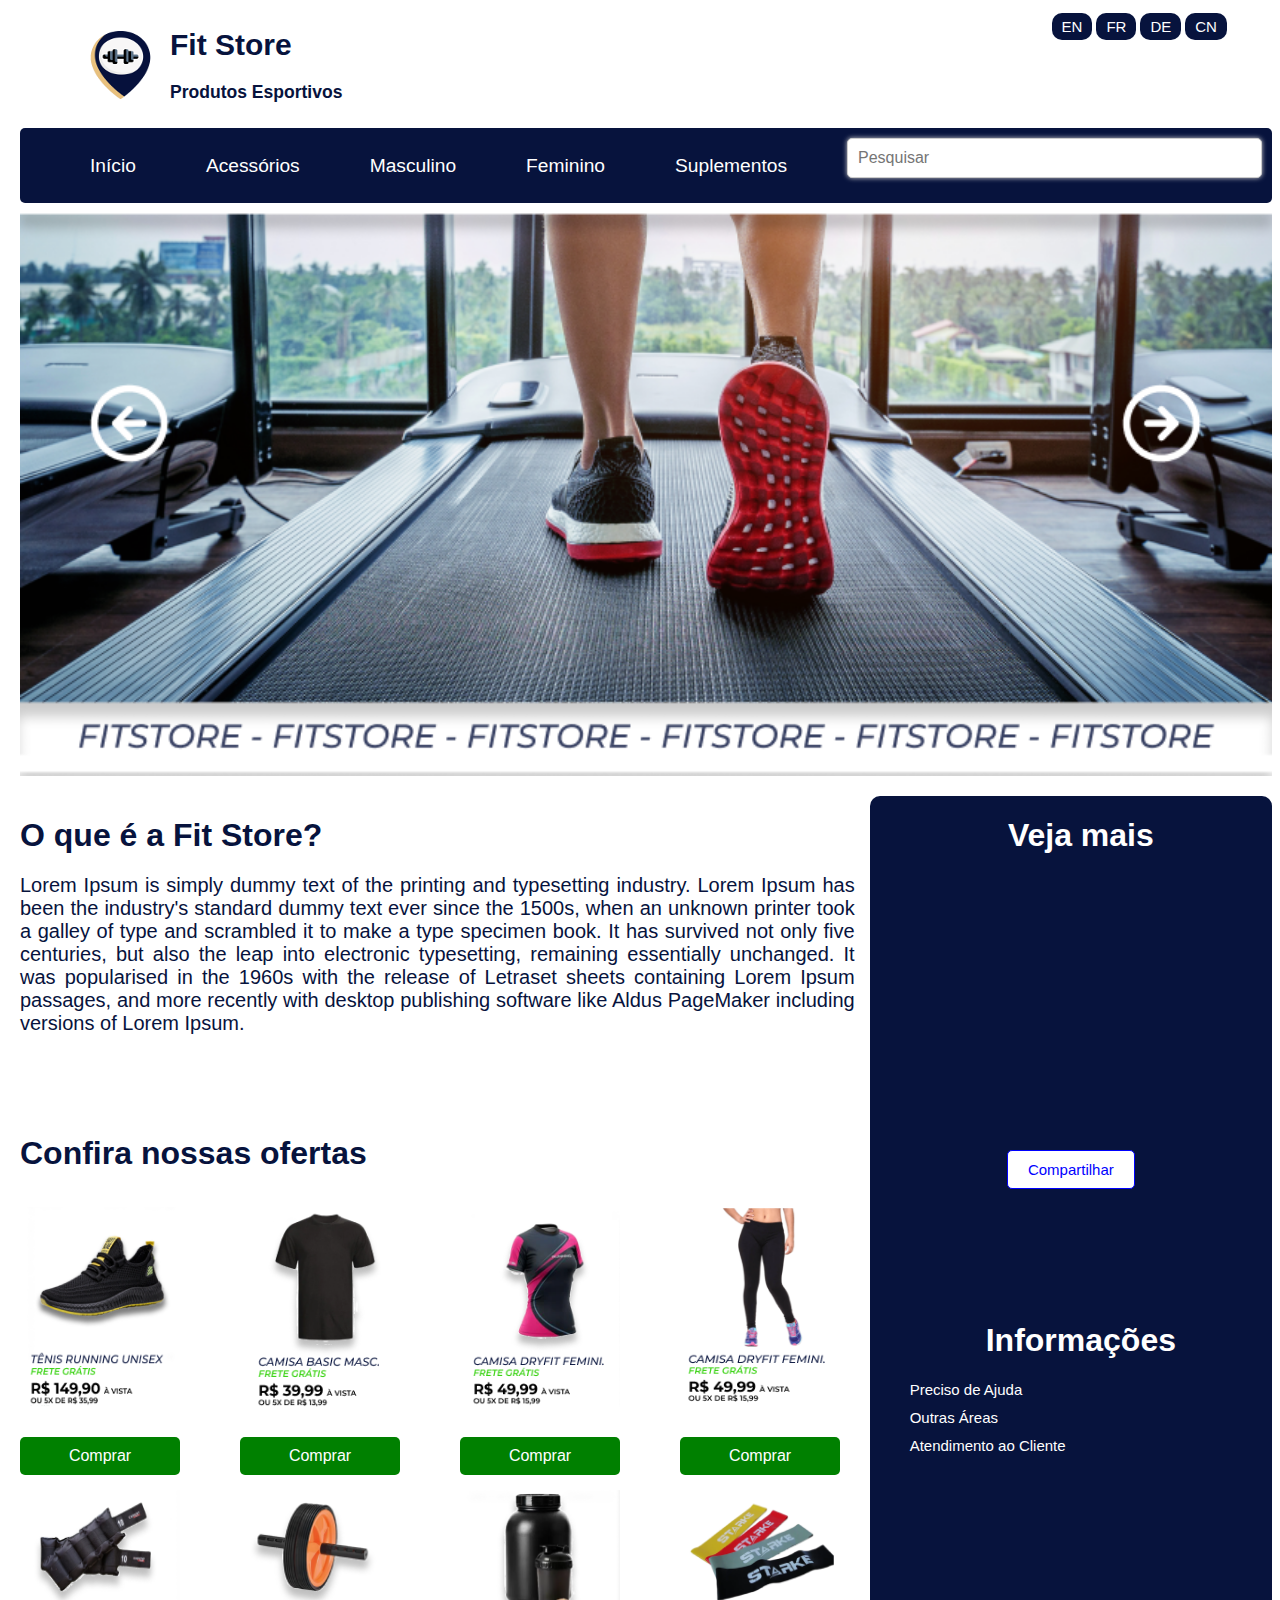
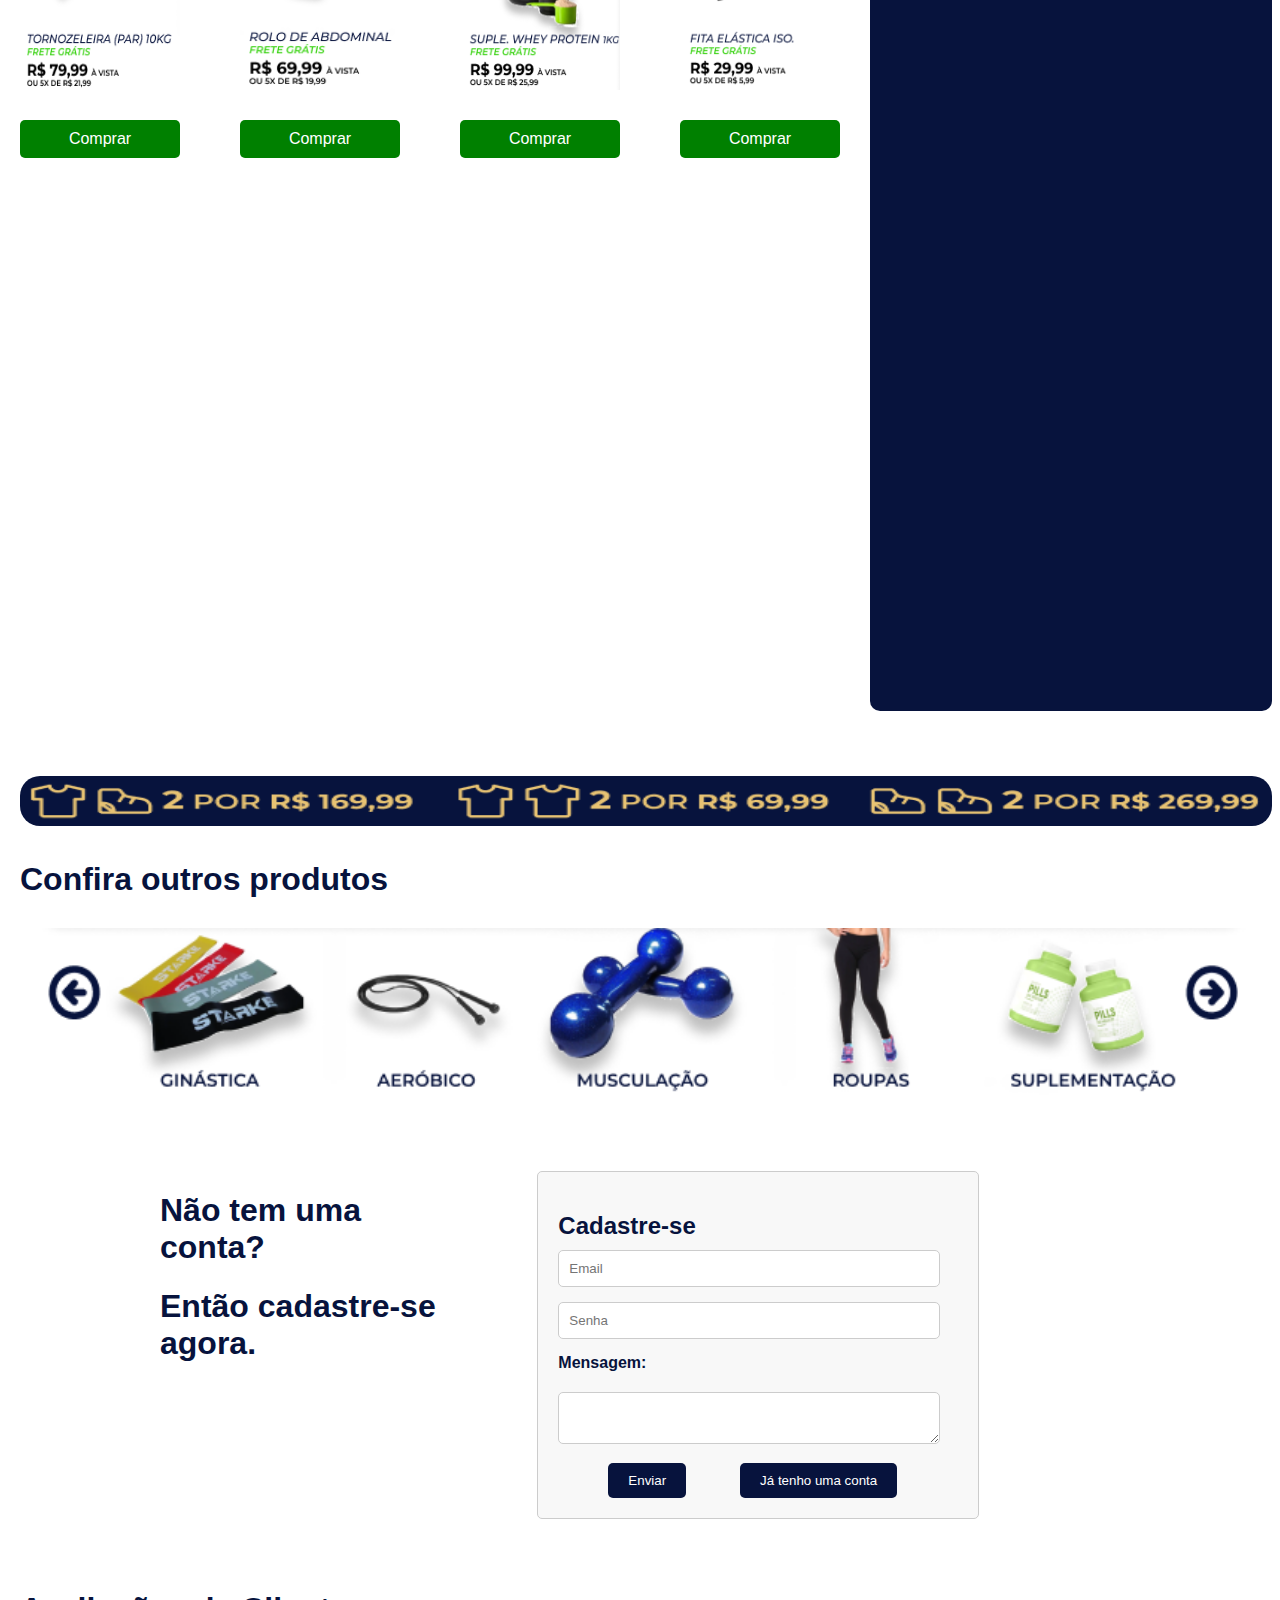
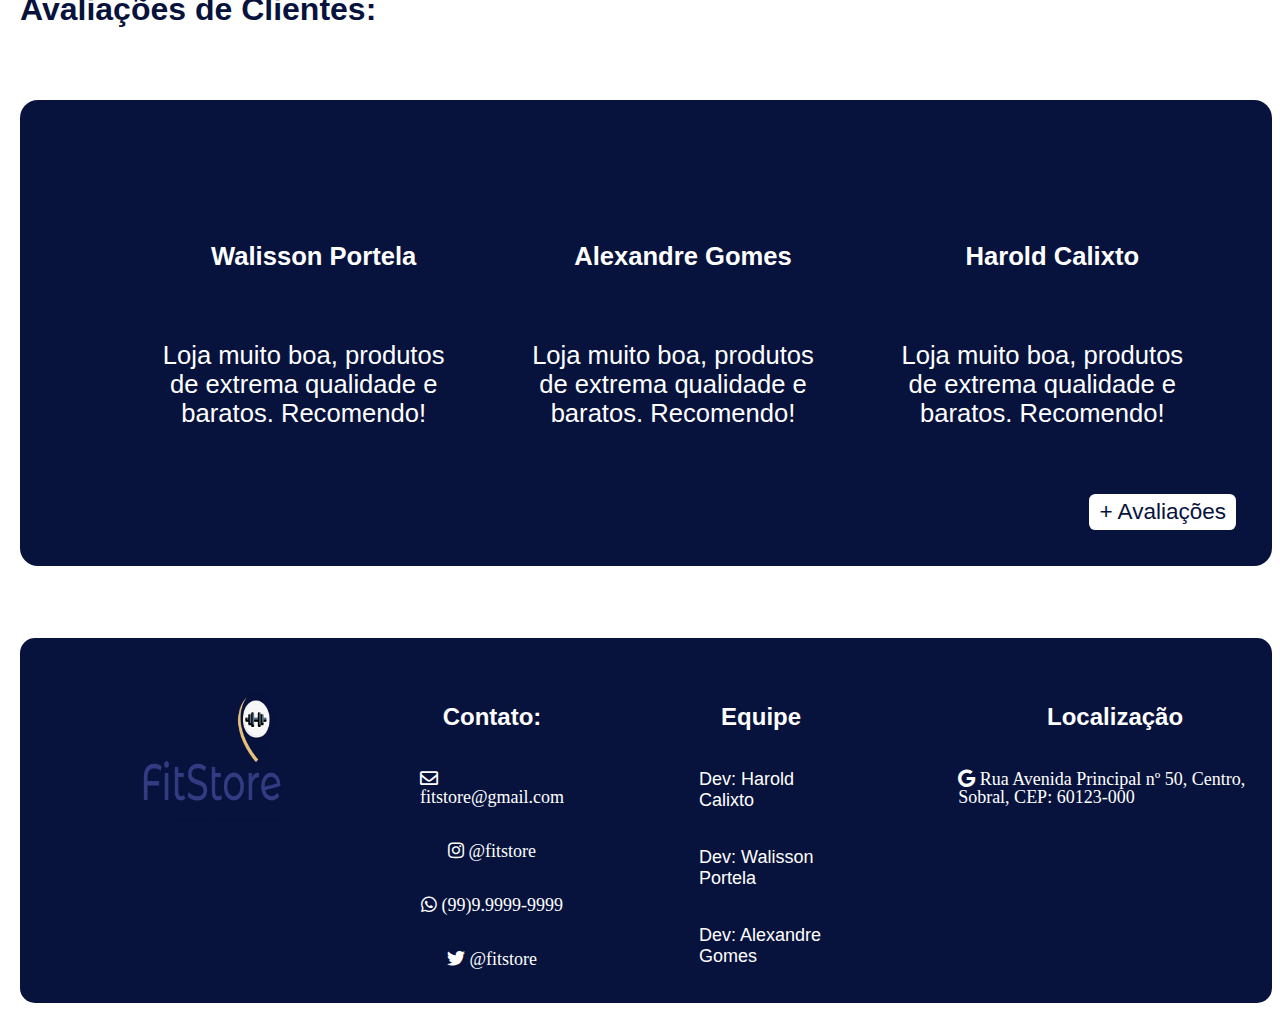
==== index.html @ 49b350e2 "Add files via upload" ====
<!--
    Trabalho Prático 1 - HTML/CSS - 09/05/2023;
    Disciplina: Tecnologias Web;
    Professor: Fischer Ferreira;
    Semestre: 2023.1;

    Equipe:
    Aluno: Harold Calixto de Albuquerque - Matrícula: 499735;
    Aluno: Alexandre Gomes Camelo - Matrícula: 504315;
    Aluno: Joaquim Walisson Portela de Sousa - Matrícula: 472152;

    Projeto: Fit Store - E-commerce de produtos esportivos;
-->

<!DOCTYPE html>
<html lang="pt-br">
    <head>
        <meta charset="UTF-8">
        <meta http-equiv="X-UA-Compatible" content="IE=edge">
        <meta name="viewport" content="width=device-width, initial-scale=1.0">
        <link rel="stylesheet" href="style.css"/>
        <link rel="stylesheet" href="https://cdnjs.cloudflare.com/ajax/libs/font-awesome/5.15.3/css/all.min.css" />
        <title>Fit Store</title>
    </head>

    <body>
        <header>

            <div class="inicio">
                <div class="logo">
                    <img src="images/logo2.png" alt="fitstorelogo"> 
                </div>
                      
                <div class="titulo">
                    <h1>Fit Store</h1>
                    <h3>Produtos Esportivos</h3>
                </div>
                
                <div class="linguagem">
                    <button>EN</button>
                    <button>FR</button>
                    <button>DE</button>
                    <button>CN</button>
                </div>

            </div>

            <div class="rotas">
                <div class="botao"> <a class="paginas">Início</a> </div>
                <div class="botao"> <a class="paginas">Acessórios </a> </div>
                <div class="botao"> <a class="paginas">Masculino</a> </div>
                <div class="botao"> <a class="paginas">Feminino</a> </div>
                <div class="botao"> <a class="paginas">Suplementos</a> </div>
                <input type="text" class="box-pesquisar" placeholder="Pesquisar">
            
            </div>

        </header>

        <div class="grid_banner">
            <img class="banner" src="images/banner.png" alt="banner">
        </div>
        
        <div class="area_principal">
            <div class="descricao_produtos">

                <h1 class="text_darkblue">O que é a Fit Store?</h1>

                <div class="descricao">
                    <p>Lorem Ipsum is simply dummy text of the printing
                         and typesetting industry. Lorem Ipsum has been
                          the industry's standard dummy text ever since 
                          the 1500s, when an unknown printer took a galley
                           of type and scrambled it to make a type specimen 
                           book. It has survived not only five centuries, but 
                           also the leap into electronic typesetting, remaining 
                           essentially unchanged. It was popularised in the 
                           1960s with the release of Letraset sheets containing 
                           Lorem Ipsum passages, and more recently with desktop 
                           publishing software like Aldus PageMaker including versions 
                           of Lorem Ipsum.
                    </p>
                </div>

                <h1 class="text_darkblue">Confira nossas ofertas </h1>

                <div class="produtos">
                    <img class="image_produtos" src="images/tenis.png" alt="tenis">
                    <img class="image_produtos" src="images/camisa_m.png" alt="camisa_m">
                    <img class="image_produtos" src="images/camisa_f.png" alt="camisa_f">
                    <img class="image_produtos" src="images/calca_d.png" alt="calca_d">

                    <button class="comprar">Comprar</button>
                    <button class="comprar">Comprar</button>
                    <button class="comprar">Comprar</button>
                    <button class="comprar">Comprar</button>

                    <img class="image_produtos" src="images/tornozeleira.png" alt="tornozeleira">
                    <img class="image_produtos" src="images/rolo_abdominal.png" alt="rolo_abdominal">
                    <img class="image_produtos" src="images/suplemento.png" alt="suplemento">
                    <img class="image_produtos" src="images/fita.png" alt="fita">

                    <button class="comprar">Comprar</button>
                    <button class="comprar">Comprar</button>
                    <button class="comprar">Comprar</button>
                    <button class="comprar">Comprar</button>
                </div>
    
            </div>
            <div class="navegacao">
                <div class="video">
                    <h1 class="text_white"> Veja mais</h1>
                    <iframe width="400" height="250" src="https://www.youtube.com/embed/HQfF5XRVXjU" title="YouTube video player" frameborder="0" allow="accelerometer; autoplay; clipboard-write; encrypted-media; gyroscope; picture-in-picture; web-share" allowfullscreen></iframe>
                    <button class="compartilhar">Compartilhar</button>
                </div>

                <div>
                    <h1 class="text_white">Informações</h1>
                    <ul class="lista">
                        <li><a href="#">Preciso de Ajuda</a></li>
                        <li><a href="#">Outras Áreas</a></li>
                        <li><a href="#">Atendimento ao Cliente</a></li>
                    </ul>
                </div>
            </div>
        </div>

        <img class="image_promocao" src="images/promocao.png" alt="promocao">
        <h1 class="text_darkblue">Confira outros produtos</h1>
        <img class="produtos_carrossel" src="images/produtos_carrossel.png" alt="produtos_carrossel">

        <div class="formulario_grid">
            <div class="formulario_texto">
                <h1 class="text_darkblue">Não tem uma conta?</h1>
                <h1 class="text_darkblue"> Então cadastre-se agora.</a></h1>
            </div>

            <div class="formulario_entrada">

                <form>
                    <h2 class=" h2-form text_darkblue">Cadastre-se</h2>
                    <input type="text" id="name" name="name" required placeholder="Email">
                    <input type="email" id="email" name="email" required placeholder="Senha">
                    <label class="text_darkblue" for="message">Mensagem:</label>
                    <textarea id="message" name="message" required></textarea>
                    <input type="submit" value="Enviar">
                    <input type="submit" value="Já tenho uma conta">
                  </form>
                  
                
            </div>

        </div>

        <div class="avaliacoes">
            <h1 class="text_darkblue">Avaliações de Clientes:</h1>
            <div class="conteiner1">
                <div class="conteiner2">
                    <div class="avaliacao">
                        <div class="usuario">
                            <div class="opiniao">
                                <h4 class="text_white">Walisson Portela</h4>
                                <p class="texto">Loja muito boa, produtos de extrema qualidade e baratos. Recomendo!</p>
                            </div>
                        </div>
                    </div>

                    <div class="avaliacao">
                        <div class="usuario">
                            <div class="opiniao">
                                <h4 class="text_white">Alexandre Gomes</h4>
                                <p class="texto">Loja muito boa, produtos de extrema qualidade e baratos. Recomendo!</p>
                            </div>
                        </div>
                    </div>

                    <div class="avaliacao">
                        <div class="usuario">
                            <div class="opiniao">
                                <h4 class="text_white">Harold Calixto</h4>
                                <p class="texto">Loja muito boa, produtos de extrema qualidade e baratos. Recomendo!</p>
                            </div>
                        </div>
                    </div>
                </div>
                <button class="mais-avaliacao"> + Avaliações</button>
            </div>
        </div>
       
    </body>

    <footer>

        <div class="footer_grid">

            <div class="footer-informacoes">

                <img class="logo_footer" src="images/logo.png" alt="logo">

            </div>

            <div class="footer-informacoes">
                <h2>Contato:</h2>
                <p class="p-info far fa-envelope email"> fitstore@gmail.com</p>
                <p class="p-info fab fa-instagram instagram"> @fitstore</p>
                <p class="p-info fab fa-whatsapp whatssapp"> (99)9.9999-9999</p>
                <p class="p-info fab fa-twitter twitter"> @fitstore</p>
            </div>

            <div class="footer-informacoes">
                <h2>Equipe</h2>
                <p class="p-nomes"> Dev: Harold Calixto</p>
                <p class="p-nomes"> Dev: Walisson Portela</p>
                <p class="p-nomes"> Dev: Alexandre Gomes</p>
            </div>

            <div class="footer-informacoes">
                <h2>Localização</h2>
                <p class="p-info fab fa-google google-maps"> Rua Avenida Principal nº 50, Centro, Sobral, CEP: 60123-000</p>
            </div>
        </div>
        
    </footer>
</html>
---- style.css ----
/*
    Trabalho Prático 1 - HTML/CSS - 09/05/2023;
    Disciplina: Tecnologias Web;
    Professor: Fischer Ferreira;
    Semestre: 2023.1;

    Equipe:
    Aluno: Harold Calixto de Albuquerque - Matrícula: 499735;
    Aluno: Alexandre Gomes Camelo - Matrícula: 504315;
    Aluno: Joaquim Walisson Portela de Sousa - Matrícula: 472152;

    Projeto: Fit Store - E-commerce de produtos esportivos;
*/

/* Estilos gerais*/
body{
    background-color: white;
    margin-left: 20px;
    justify-content: center;
}

h1, h2, h3, p {
    font-family: 'Roboto', sans-serif;
}

p {
    font-size: 20px;
}

.text_darkblue {
    color: #07133D;
    font-family: sans-serif;
    margin-bottom: 20px;
}

.text_white {
    text-align: center;
    margin-left: 20px;
    color: #fff;
    bottom: 0;
}

/* Estilos do Header */

header{
    display: flex;
    flex-direction: column;
    top: 0;
    left: 0;
    width: 100%;
    background-color:white;
}

.inicio {
    display: grid;
    grid-template-columns: 0fr 4fr 1fr;
    grid-template-rows: 100px;
    grid-template-areas:
    "logo titulo linguagem";
}

.logo {
    width: 100px;
    height: 100px;
    margin-right: 0;
    margin-left: 50px;
    margin-top: 12px;
    grid-area: logo;
}

.logo:hover { 
    transform: scale(1.2);
    transition: 200ms;
}

.titulo {
    color: #07133D;
    font-size: 15px;
    justify-content: flex-start;
    grid-area: titulo;
}

.linguagem {
    grid-area: linguagem;
}

button {
    background-color: #07133D; 
    color: #fff; 
    margin-top: 5px;
    padding: 5px 10px; 
    border-radius: 10px; 
    border: none; 
    font-size: 15px; 
}

button:hover { 
    transform: scale(1.1);
    transition: 200ms;
}

.rotas{ 
    display: flex;    
    margin-top: 20px;
    flex-direction: row;
    padding: 10px;
    background-color: #07133D;
    align-items: center;
    justify-content: center;
    border-radius: 5px;
    margin-bottom: 10px;
}

.botao{
    transition: 200ms;
    border-radius: 10px;
    padding: 10px;
    margin-left: 50px;
    align-items: center;
    justify-content: center;
}

.botao:hover{
    background-color: #fff;
    transform: scale(1.2);
}

.paginas{
    font-size: 1.2rem;
    color: white;
    font-family: sans-serif;
}

.paginas:hover {
    color: #07133D;
}

.box-pesquisar {
    border: 2px solid #ccc;
    border-radius: 5px;
    margin-left: 50px;
    font-size: 16px;
    padding: 10px;
    width: 150px;
    box-shadow: 0px 0px 5px #ccc;
    outline: none;
    transition: box-shadow 0.3s ease-in-out;
    justify-content: center;
}

.box-pesquisa:focus {
    box-shadow: 0px 0px 10px #aaa;
}

.grid_banner {
    display: grid;
    grid-template-columns: 1fr;
    grid-template-areas: "banner";

}

/* Banner principal do site*/
.banner {
    width: 100%;
    height: auto;
}


/* Estilos para a área Principal */
.area_principal {
    display: grid;
    grid-template-columns: 2fr 1fr;
    grid-template-rows: 170vh;
    margin-top: 20px;
    margin-bottom: 50px;
    grid-template-areas:
    "produtos navegacao";
}

.produtos_descricao {
    background-color: white;
    display: grid;
    grid-template-rows: 1fr 1fr;
    grid-template-rows: 81vh;
    border-radius: 1px;
    margin-right: 10px;
}

.descricao {
    color: #07133D;
    text-align: justify;
    margin-bottom: 100px;
}

.produtos { 
    display: grid;
    grid-template-columns: 1fr 1fr 1fr 1fr;
    grid-template-rows: 1fr 1fr 1fr 1fr;
    grid-template-areas: 
    " tenis camisa_m camisa_f calca_d"
    " comprar comprar comprar comprar"
    " tornozeleira rolo_abdominal suplemento "
    " comprar comprar comprar"
    ;
    max-width: 15px;
    margin-left: -30px;
    align-items: center;
    margin-right: 20px;
    height: 100px;

}

.image_produtos {
    margin-left: 30px;
    margin-right: 30px;
    margin-bottom: 10px;
    margin-top: 15px;
    width: 160px;
    height: 200px;
}


.comprar {
    background-color: green;
    color: white;
    border: none;
    width: 160px;
    margin-left: 30px;
    margin-top: 20px;
    padding: 10px 20px;
    font-size: 16px;
    border-radius: 5px;
    cursor: pointer;
    transition: all 0.3s ease-in-out;
}
  
.comprar:hover {
    transform: scale(1.1);
}

.navegacao {
    display: grid;
    grid-template-rows: 1fr 1fr 1fr;
    background-color: #07133D;
    margin-left: 15px;
    border-radius: 10px; 
    margin-bottom: 15px;
    text-align: center;
}

.video {
    top: 0;
}

.compartilhar {
    background-color: white; 
    margin-top: 20px;
    color: blue; 
    border: 1px solid blue; 
    border-radius: 5px; 
    padding: 10px 20px; 
}

.compartilhar:hover {
    background-color: blue; 
    color: white; 
}


a {
    color: white;
    text-decoration: none;
    font-size: 15px;
    font-family: sans-serif;
}

.lista {
    list-style: none;
    text-align: justify;
  }
  
.lista li {
    color: white;
    margin-bottom: 10px;
    border-radius: 5px;
    transition: all 0.3s ease;
}

.lista li:hover a:hover {
    color: #07133D;
    background-color: white;
    transform: translateY(-2px);
}
  
/* Estilos para os bannners de promoções */
.image_promocao {
    width: 100%;
    height: 50px;
    margin-bottom: 10px;
    border-radius: 20px;
}

.produtos_carrossel {
    width: 100%;
    margin-top: 10px;
}

.formulario_grid {
    display: grid;
    grid-template-columns: 1fr 2fr;
    grid-template-areas: "formulario_texto formulario_entrada";
    margin-top: 20px;

}
.formulario_texto {
    margin-left: 140px;
    margin-top: 50px;
}

.formulario_entrada {
    margin-top: 50px;
}

form {
    max-width: 400px;
    margin-left: 100px;
    padding: 20px;
    border: 1px solid #ccc;
    border-radius: 5px;
    background-color: #f8f8f8;
}
  
.h2-form {
    font-size: 24px;
    margin-bottom: 10px;
}

label {
    display: block;
    font-weight: bold;
    margin-bottom: 5px;
}

input[type="text"],
input[type="email"],
textarea {
    width: 90%;
    padding: 10px;
    margin-bottom: 15px;
    border: 1px solid #ccc;
    border-radius: 5px;
}

input[type="submit"] {
    background-color: #07133D;
    color: white;
    border: none;
    padding: 10px 20px;
    margin-left: 50px;
    border-radius: 5px;
    cursor: pointer;
    transition: background-color 0.3s ease;
}

input[type="submit"]:hover {
    transform: scale(1.1);
    background-color: #07133D;
}

/* Estilos para as avaliações */
.avaliacoes{
    margin-top: 8vh ;
    margin-bottom: 8vh;
}

.conteiner1{
    margin-top: 8vh ;
    margin-bottom: 8vh;
    background-color: #07133D;
    display: flex;
    flex-direction: column;
    border-radius: 2vh;
    padding:4vh;
}

.conteiner2{
    display:flex;
    flex-direction: row;
    justify-content: space-between;
    margin-top: 4vh;
    padding: 4vh;
    border-radius: 2vh;
}

.avaliacao{
    flex-grow: 1;
}

.usuario{
    display:flex;
    align-items:top;
    flex-direction: row;
    padding-left:2vh;
    font-size: 2vw;
    font-family: sans-serif;
    text-align: center;
}

.opiniao{
    padding-left: 4vh;
}

.texto{
    color: white;
    padding-top: 4vh;
    text-align: center;
    font-size: 2vmax;
    font-family: sans-serif;
}

.mais-avaliacao{
    color: #07133D;
    align-self:flex-end;
    background-color: white;
    border-color: white;
    border: white;
    border-radius: 0.5vw;
    font-size: 2.5vh;
    font-family: sans-serif;
}



.footer_grid {
    background-color:#07133D;
    display:flex;
    justify-content: center;
    border-radius: 15px;
    margin-top: 20px;
}

.footer-informacoes{
    display:flex;
    flex-direction: column;
    align-items: center;
    color: #fff;
    font-family: sans-serif;
    margin-left: 15vh;
    padding-bottom: 2vh;
    padding-top: 5vh;
}

.p-info {
    font-size: 12px;
}

.logo_footer {
    width: 150px;
    height: 150px;
    margin-left: -20px;
}

.p-nomes{
    font-size: 18px;
    font-family: sans-serif;
    align-items: center;
}

.email, .instagram, .whatssapp, .twitter, .google-maps {
    font-size: 18px;
}

/*Estilização da Responsividade*/

 @media(min-width: 320px) and (max-width:767px){

        body{
          margin: 0;
          padding: 0;
        }
      
        h1, h2, h3, p {
          font-family: 'Roboto', sans-serif;
        }
      
        p {
          font-size: 16px;
        }
      
        .text_darkblue {
          font-size: 18px;
          margin-bottom: 10px;
        }
      
        .text_white {
          text-align: center;
          margin: 0;
          padding: 10px;
          color: #fff;
        }
      
        header {
          display: flex;
          flex-direction: column;
          justify-content: center;
          align-items: center;
          background-color: white;
        }
      
        .inicio {
          display: grid;
          grid-template-columns: 1fr;
          grid-template-rows: repeat(3, auto);
          grid-template-areas:
            "logo"
            "titulo"
            "linguagem";
          justify-items: center;
          align-items: center;
          padding: 10px;
        }
      
        .logo {
          width: 80px;
          height: 80px;
          margin: 0;
          grid-area: logo;
        }
      
        .logo:hover {
          transform: scale(1.1);
        }
      
        .titulo {
          color: #07133D;
          font-size: 12px;
          grid-area: titulo;
        }
      
        .linguagem {
          margin: 0;
          grid-area: linguagem;
        }
      
        button {
          font-size: 14px;
          margin-top: 5px;
          padding: 5px 10px;
          border-radius: 10px;
          border: none;
        }
      
        button:hover {
          transform: scale(1.1);
        }
      
        .rotas {
          margin-top: 20px;
          margin-bottom: 10px;
          background-color: #07133D;
          padding: 10px;
          border-radius: 5px;
          display: flex;
          flex-direction: column;
          align-items: center;
        }
      
        .botao {
          margin-left: 0;
          padding: 5px;
          margin-top: 10px;
        }
      
        .botao:hover {
          background-color: #fff;
          transform: scale(1.1);
        }
      
        .paginas {
          font-size: 1.1rem;
        }
      
        .paginas:hover {
          color: #07133D;
        }
      
        .box-pesquisar {
          margin-left: 0;
          margin-top: 10px;
          width: 120px;
        }
      
        .grid_banner {
          display: none;
        }
      
        .area_principal {
          display: grid;
          grid-template-columns: 1fr;
          grid-template-rows: auto;
          grid-template-areas:
            "navegacao"
            "produtos";
          margin-top: 20px;
          margin-bottom: 50px;
        }
      
        .produtos_descricao {
            background-color: white;
            display: grid;
            grid-template-rows: 1fr 1fr;
            grid-template-columns: auto;
            border-radius: 1px;
            margin-right: 0px;
            margin-left: 10px;
        }
        
        .descricao {
            color: #07133D;
            text-align: justify;
            margin-bottom: 50px;
        }
        
        .produtos {
            display: grid;
            grid-template-columns: 1fr;
            grid-template-rows: auto auto auto auto auto auto auto auto auto;
            grid-template-areas:
            "tenis"
            "camisa_m"
            "camisa_f"
            "calca_d"
            "tornozeleira"
            "rolo_abdominal"
            "suplemento"
            "fita";
            max-width: 100%;
            margin-left: 0px;
            align-items: center;
            margin-right: 0px;
            height: auto;
        }
        
        .image_produtos {
            margin-left: auto;
            margin-right: auto;
            margin-bottom: 10px;
            margin-top: 15px;
            width: 50%;
            height: auto;
        }
        
        .comprar {
            background-color: green;
            color: white;
            border: none;
            width: 100%;
            margin-left: auto;
            margin-right: auto;
            margin-top: 20px;
            padding: 10px 20px;
            font-size: 16px;
            border-radius: 5px;
            cursor: pointer;
            transition: all 0.3s ease-in-out;
        }
        
        .comprar:hover {
            transform: none;
        }
        
        .navegacao {
            display: grid;
            grid-template-rows: 1fr 1fr 1fr;
            background-color: #07133D;
            margin-left: 0px;
            border-radius: 10px;
            margin-bottom: 15px;
            text-align: center;
        }
        
        .video {
            top: 0;
        }
        
        .compartilhar {
            background-color: white;
            margin-top: 20px;
            color: blue;
            border: 1px solid blue;
            border-radius: 5px;
            padding: 10px 20px;
        }
        
        .compartilhar:hover {
            background-color: blue;
            color: white;
        }
        
        a {
            color: white;
            text-decoration: none;
            font-size: 15px;
            font-family: sans-serif;
        }

        .image_promocao {
            height: 30px;
            border-radius: 10px;
            }
            
        .produtos_carrossel {
            margin-top: 5px;
        }
        
        .formulario_grid {
            display: flex;
            flex-direction: column;
            margin-top: 10px;
        }
        
        .formulario_texto {
            margin-left: 20px;
            margin-top: 20px;
        }
        
        form {
            max-width: 300px;
            margin-left: 20px;
            padding: 10px;
        }
        
        .h2-form {
            font-size: 18px;
            margin-bottom: 5px;
        }
        
        input[type="text"],
        input[type="email"],
        textarea {
            width: 100%;
            padding: 5px;
            margin-bottom: 10px;
        }
        
        input[type="submit"] {
            margin-left: 20px;
            font-size: 16px;
            padding: 8px 16px;
            border-radius: 3px;
        }
        
        .avaliacoes{
            margin-top: 5vh ;
            margin-bottom: 5vh;
        }
        
        .conteiner1{
            margin-top: 5vh ;
            margin-bottom: 5vh;
            padding: 2vh;
        }
        
        .conteiner2{
            flex-direction: column;
            margin-top: 2vh;
            padding: 2vh;
        }
        
        .usuario{
            font-size: 16px;
        }
        
        .texto{
            font-size: 3vmax;
        }
        
        .mais-avaliacao{
            font-size: 2vh;
        }
        
        .footer_grid {
            border-radius: 10px;
            margin-top: 10px;
        }
        
        .footer-informacoes{
            margin-left: 5vh;
            padding-bottom: 1vh;
            padding-top: 2vh;
        }
        
        .p-info {
            font-size: 10px;
        }
        
        .logo_footer {
            width: 100px;
            height: 100px;
            margin-left: -10px;
        }
        
        .p-nomes{
            font-size: 14px;
        }
        
        .email, .instagram, .whatssapp, .twitter, .google-maps {
            font-size: 14px;
        }
}
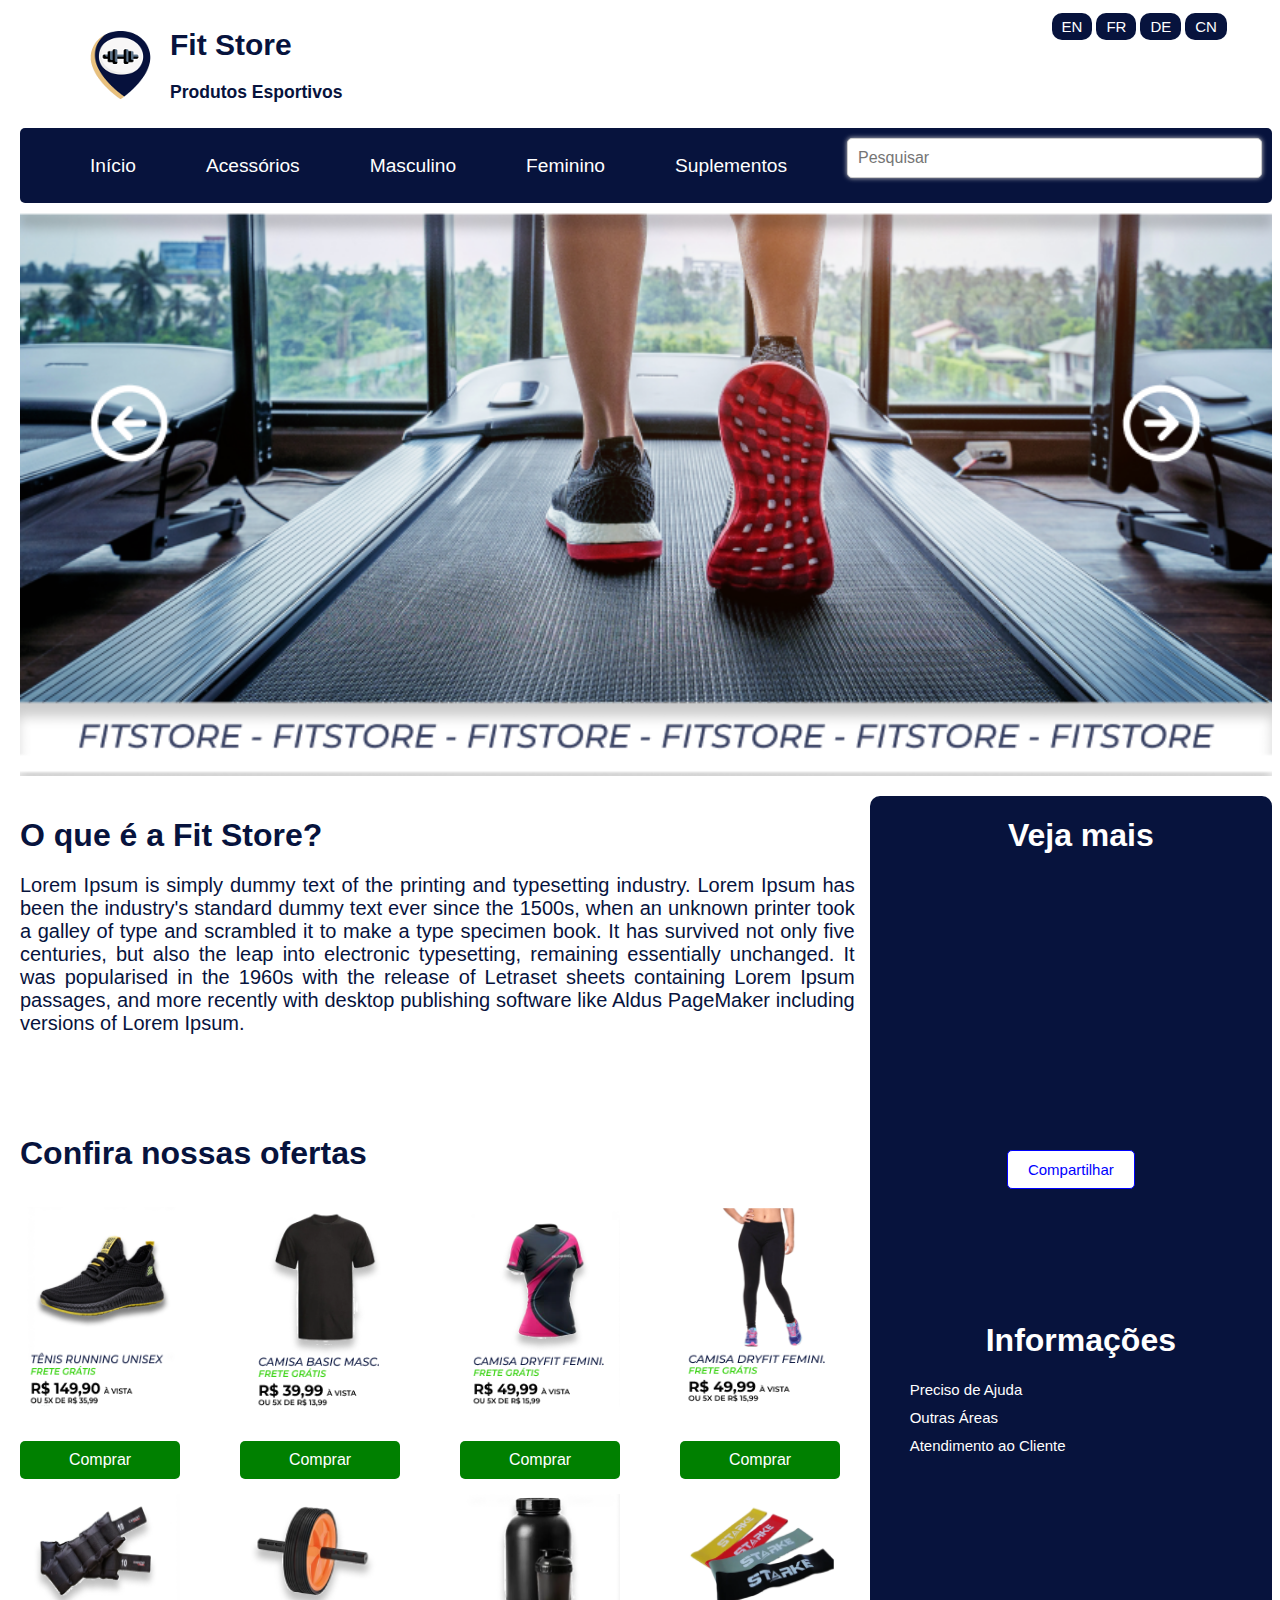
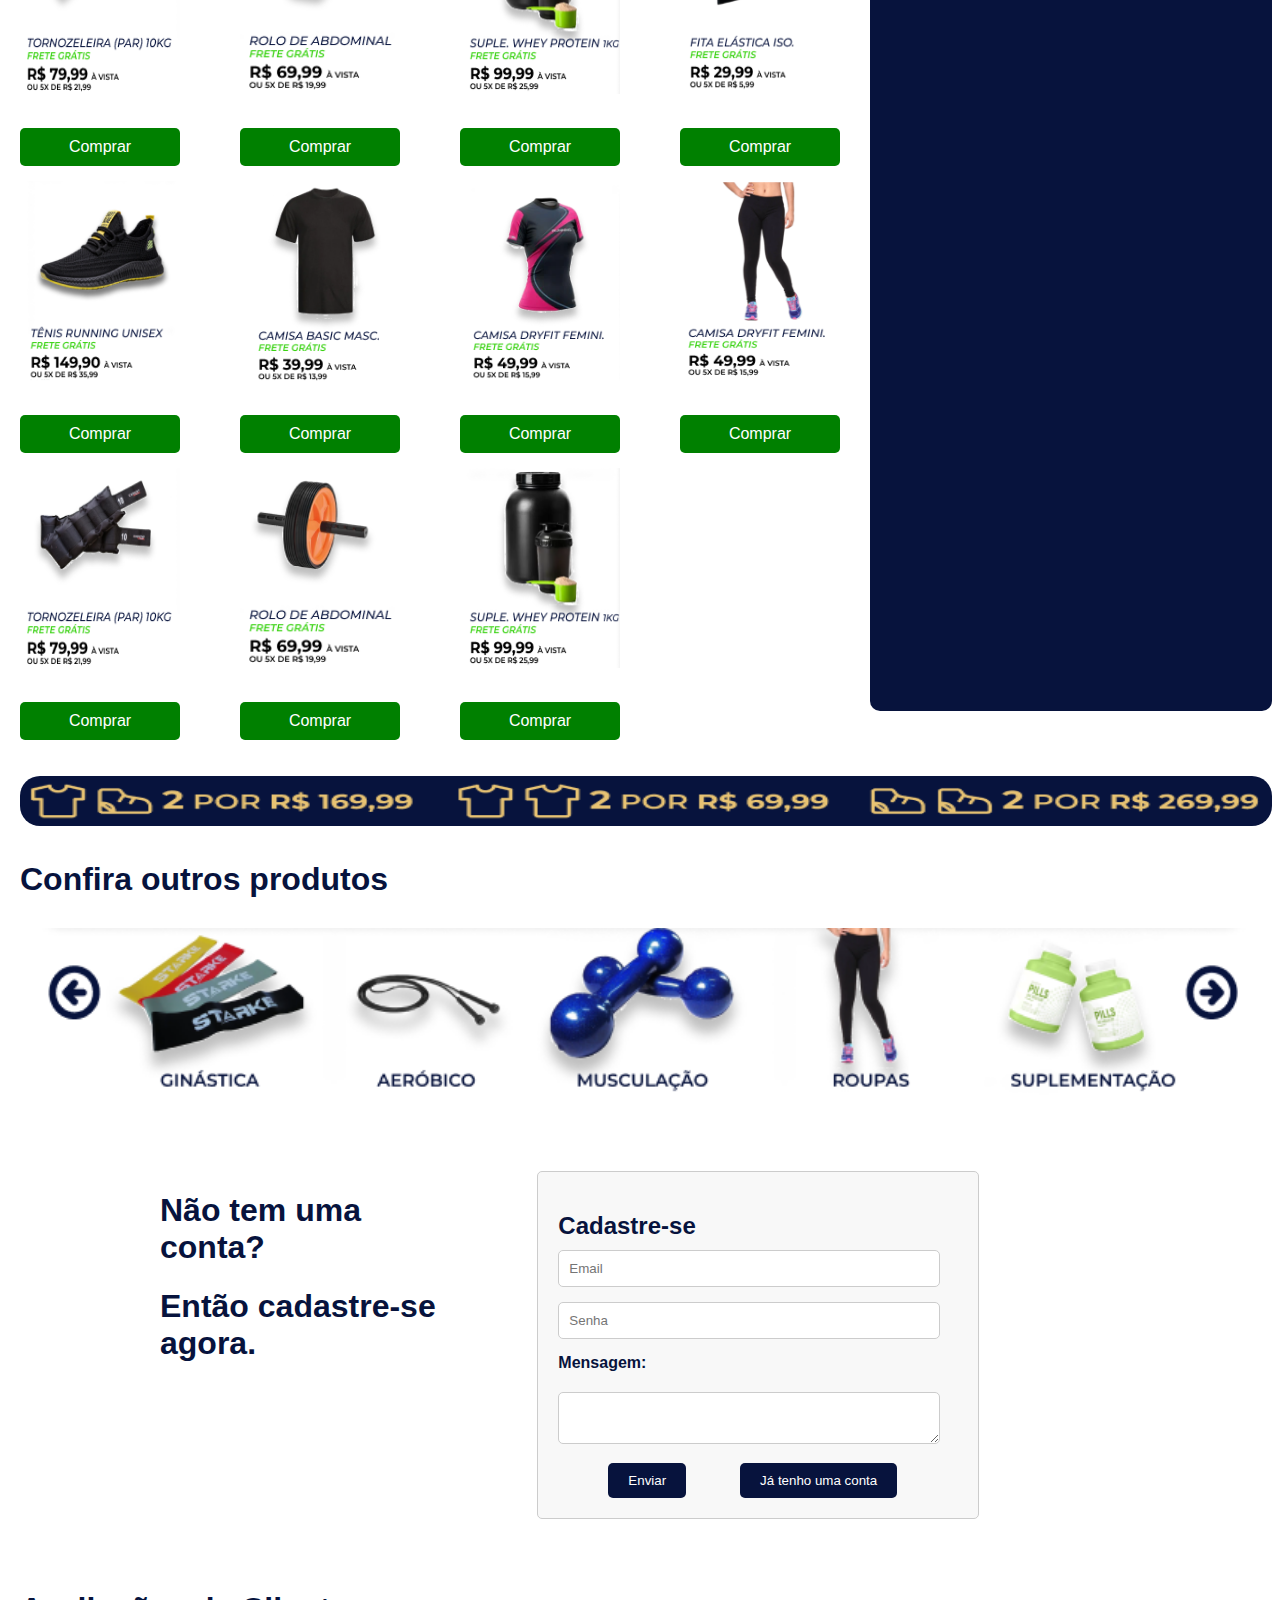
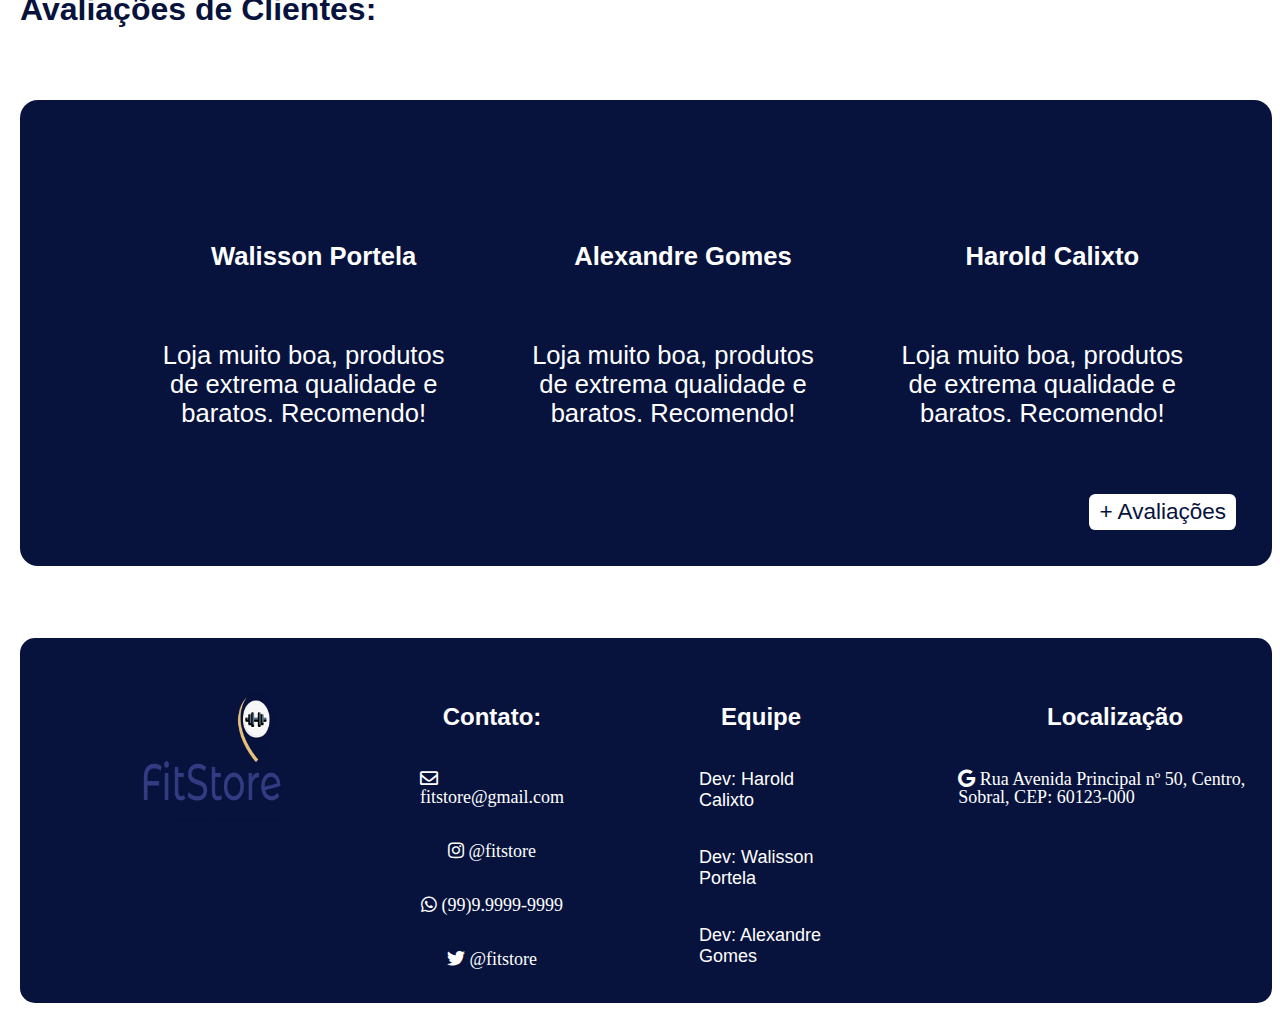
==== commit cb54a2fe: "Update index.html" ====
--- a/index.html
+++ b/index.html
@@ -85,25 +85,78 @@
                 <h1 class="text_darkblue">Confira nossas ofertas </h1>
 
                 <div class="produtos">
-                    <img class="image_produtos" src="images/tenis.png" alt="tenis">
-                    <img class="image_produtos" src="images/camisa_m.png" alt="camisa_m">
-                    <img class="image_produtos" src="images/camisa_f.png" alt="camisa_f">
-                    <img class="image_produtos" src="images/calca_d.png" alt="calca_d">
-
-                    <button class="comprar">Comprar</button>
-                    <button class="comprar">Comprar</button>
-                    <button class="comprar">Comprar</button>
-                    <button class="comprar">Comprar</button>
-
-                    <img class="image_produtos" src="images/tornozeleira.png" alt="tornozeleira">
-                    <img class="image_produtos" src="images/rolo_abdominal.png" alt="rolo_abdominal">
-                    <img class="image_produtos" src="images/suplemento.png" alt="suplemento">
-                    <img class="image_produtos" src="images/fita.png" alt="fita">
-
-                    <button class="comprar">Comprar</button>
-                    <button class="comprar">Comprar</button>
-                    <button class="comprar">Comprar</button>
-                    <button class="comprar">Comprar</button>
+
+                    <div class="produto_comprar">
+                        <img class="image_produtos" src="images/tenis.png" alt="tenis">
+                        <button class="comprar">Comprar</button>
+                    </div>
+
+                    <div class="produto_comprar">
+                        <img class="image_produtos" src="images/camisa_m.png" alt="camisa_m">
+                        <button class="comprar">Comprar</button>
+                    </div>
+
+                    <div class="produto_comprar">
+                        <img class="image_produtos" src="images/camisa_f.png" alt="camisa_f">
+                        <button class="comprar">Comprar</button>
+                    </div>
+
+                    <div class="produto_comprar">
+                        <img class="image_produtos" src="images/calca_d.png" alt="calca_d">
+                        <button class="comprar">Comprar</button>
+                    </div>
+
+                    <div class="produto_comprar">
+                        <img class="image_produtos" src="images/tornozeleira.png" alt="tornozeleira">
+                        <button class="comprar">Comprar</button>
+                    </div>
+                    <div class="produto_comprar">
+                        <img class="image_produtos" src="images/rolo_abdominal.png" alt="rolo_abdominal">
+                        <button class="comprar">Comprar</button>
+                    </div>
+                    <div class="produto_comprar">
+                        <img class="image_produtos" src="images/suplemento.png" alt="suplemento">
+                        <button class="comprar">Comprar</button>
+                    </div>
+                    <div class="produto_comprar">
+                        <img class="image_produtos" src="images/fita.png" alt="fita">
+
+                        <button class="comprar">Comprar</button>
+                    </div>
+
+                    <div class="produto_comprar">
+                        <img class="image_produtos" src="images/tenis.png" alt="tenis">
+                        <button class="comprar">Comprar</button>
+                    </div>
+
+                    <div class="produto_comprar">
+                        <img class="image_produtos" src="images/camisa_m.png" alt="camisa_m">
+                        <button class="comprar">Comprar</button>
+                    </div>
+
+                    <div class="produto_comprar">
+                        <img class="image_produtos" src="images/camisa_f.png" alt="camisa_f">
+                        <button class="comprar">Comprar</button>
+                    </div>
+
+                    <div class="produto_comprar">
+                        <img class="image_produtos" src="images/calca_d.png" alt="calca_d">
+                        <button class="comprar">Comprar</button>
+                    </div>
+
+                    <div class="produto_comprar">
+                        <img class="image_produtos" src="images/tornozeleira.png" alt="tornozeleira">
+                        <button class="comprar">Comprar</button>
+                    </div>
+                    <div class="produto_comprar">
+                        <img class="image_produtos" src="images/rolo_abdominal.png" alt="rolo_abdominal">
+                        <button class="comprar">Comprar</button>
+                    </div>
+                    <div class="produto_comprar">
+                        <img class="image_produtos" src="images/suplemento.png" alt="suplemento">
+                        <button class="comprar">Comprar</button>
+                    </div>
+                    
                 </div>
     
             </div>
@@ -221,4 +274,4 @@
         </div>
         
     </footer>
-</html>+</html>
